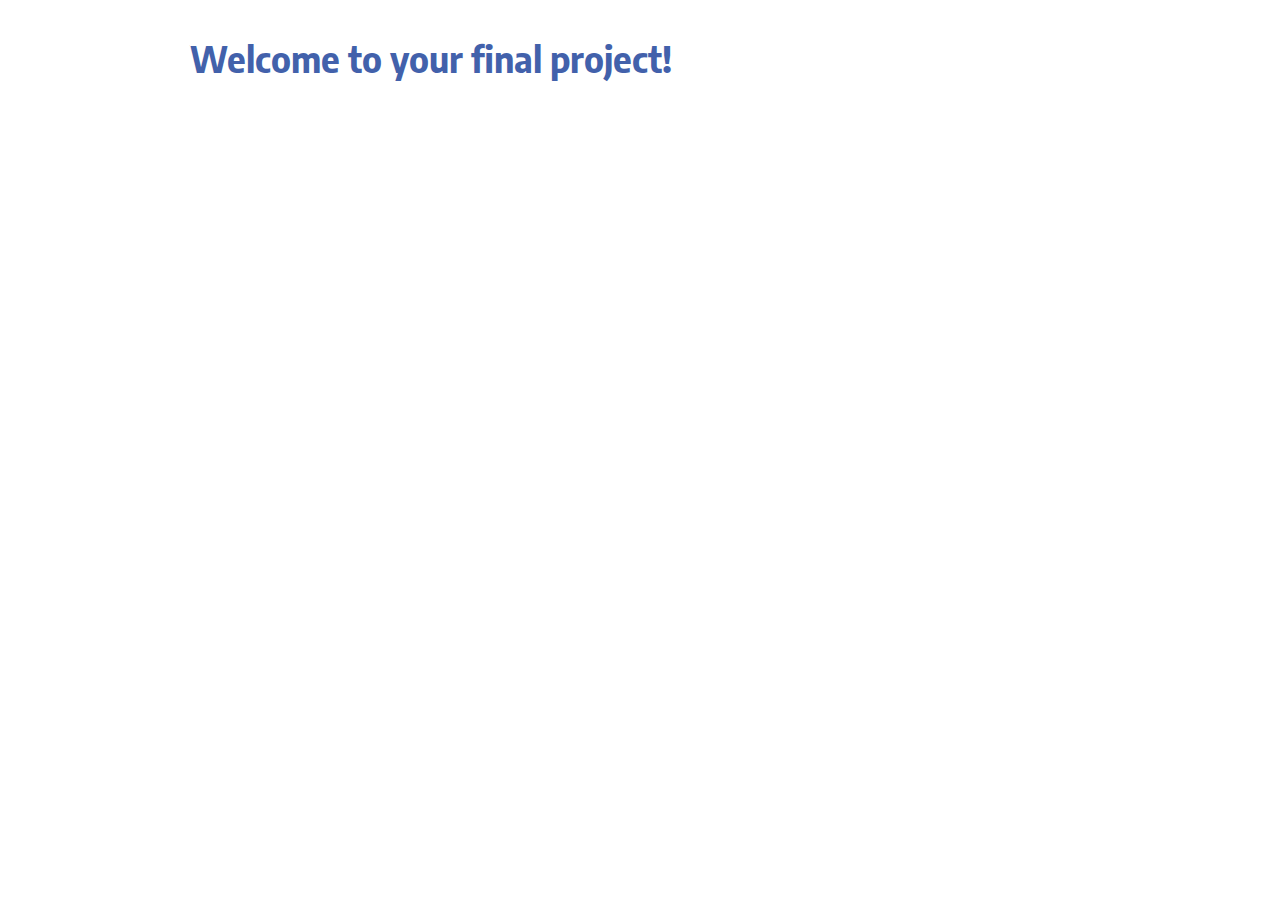
==== index.html @ 3361c629 "Initialize gh-pages" ====
<!doctype html><html lang="en"><head><meta charset="utf-8"><meta http-equiv="X-UA-Compatible" content="IE=edge"><meta name="viewport" content="width=device-width,initial-scale=1"><meta name="description" content="Update your description here"/><title>Update your title here</title><link rel="shortcut icon" href="/images/favicons/favicon.ico"><link rel="icon" type="image/png" sizes="16x16" href="/images/favicons/favicon-16x16.png"><link rel="icon" type="image/png" sizes="32x32" href="/images/favicons/favicon-32x32.png"><link rel="manifest" href="/images/favicons/manifest.json"><meta name="mobile-web-app-capable" content="yes"><meta name="theme-color" content="#fff"><meta name="application-name" content="Student Site Boilerplate"><link rel="apple-touch-icon" sizes="57x57" href="/images/favicons/apple-touch-icon-57x57.png"><link rel="apple-touch-icon" sizes="60x60" href="/images/favicons/apple-touch-icon-60x60.png"><link rel="apple-touch-icon" sizes="72x72" href="/images/favicons/apple-touch-icon-72x72.png"><link rel="apple-touch-icon" sizes="76x76" href="/images/favicons/apple-touch-icon-76x76.png"><link rel="apple-touch-icon" sizes="114x114" href="/images/favicons/apple-touch-icon-114x114.png"><link rel="apple-touch-icon" sizes="120x120" href="/images/favicons/apple-touch-icon-120x120.png"><link rel="apple-touch-icon" sizes="144x144" href="/images/favicons/apple-touch-icon-144x144.png"><link rel="apple-touch-icon" sizes="152x152" href="/images/favicons/apple-touch-icon-152x152.png"><link rel="apple-touch-icon" sizes="167x167" href="/images/favicons/apple-touch-icon-167x167.png"><link rel="apple-touch-icon" sizes="180x180" href="/images/favicons/apple-touch-icon-180x180.png"><link rel="apple-touch-icon" sizes="1024x1024" href="/images/favicons/apple-touch-icon-1024x1024.png"><meta name="apple-mobile-web-app-capable" content="yes"><meta name="apple-mobile-web-app-status-bar-style" content="black-translucent"><meta name="apple-mobile-web-app-title" content="Student Site Boilerplate"><meta name="viewport" content="width=device-width,initial-scale=1"><link href="style.a7c01fe86505acb54447.css" rel="stylesheet"></head><body><main class="content-container"><h1 class="page-heading">Welcome to your final project!</h1></main><script src="main.f0ea4228673b4ac65ea8.js"></script></body></html>
---- style.a7c01fe86505acb54447.css ----
@import url(https://fonts.googleapis.com/css2?family=Encode+Sans&family=Encode+Sans+Semi+Condensed:wght@700&display=swap);html{line-height:1.15;-webkit-text-size-adjust:100%}body{margin:0}main{display:block}h1{font-size:2em;margin:.67em 0}hr{box-sizing:content-box;height:0;overflow:visible}pre{font-family:monospace,monospace;font-size:1em}a{background-color:transparent}abbr[title]{border-bottom:none;text-decoration:underline;-webkit-text-decoration:underline dotted;text-decoration:underline dotted}b,strong{font-weight:bolder}code,kbd,samp{font-family:monospace,monospace;font-size:1em}small{font-size:80%}sub,sup{font-size:75%;line-height:0;position:relative;vertical-align:baseline}sub{bottom:-.25em}sup{top:-.5em}img{border-style:none}button,input,optgroup,select,textarea{font-family:inherit;font-size:100%;line-height:1.15;margin:0}button,input{overflow:visible}button,select{text-transform:none}[type=button],[type=reset],[type=submit],button{-webkit-appearance:button}[type=button]::-moz-focus-inner,[type=reset]::-moz-focus-inner,[type=submit]::-moz-focus-inner,button::-moz-focus-inner{border-style:none;padding:0}[type=button]:-moz-focusring,[type=reset]:-moz-focusring,[type=submit]:-moz-focusring,button:-moz-focusring{outline:1px dotted ButtonText}fieldset{padding:.35em .75em .625em}legend{box-sizing:border-box;color:inherit;display:table;max-width:100%;padding:0;white-space:normal}progress{vertical-align:baseline}textarea{overflow:auto}[type=checkbox],[type=radio]{box-sizing:border-box;padding:0}[type=number]::-webkit-inner-spin-button,[type=number]::-webkit-outer-spin-button{height:auto}[type=search]{-webkit-appearance:textfield;outline-offset:-2px}[type=search]::-webkit-search-decoration{-webkit-appearance:none}::-webkit-file-upload-button{-webkit-appearance:button;font:inherit}details{display:block}summary{display:list-item}[hidden],template{display:none}body{font-family:Encode Sans,sans-serif;font-size:18px;line-height:1.5}h1,h2,h3,h4,h5,h6,strong{font-family:Encode Sans Semi Condensed,sans-serif;line-height:1.3;margin-top:0}a,h1{color:#1b6e97}aside{font-size:.8em}ol,ul{padding-left:2em}.content-container{margin:0 auto;max-width:900px;padding:1em}@media screen and (min-width:768px){.content-container{display:grid;grid-gap:3em;grid-template-columns:repeat(3,1fr);padding:2em 1em 5em}}.page-heading{grid-column:span 3}.introduction{grid-column:span 2;grid-row:span 2}.promotion{background:#f2f4fa;border:1px solid #4261ab;padding:2em}.page-heading{color:#ab424a}@media screen and (min-width:500px){.page-heading{color:#dd7c00}}@media screen and (min-width:768px){.page-heading{color:#3b975f}}@media screen and (min-width:1200px){.page-heading{color:#4261ab}}
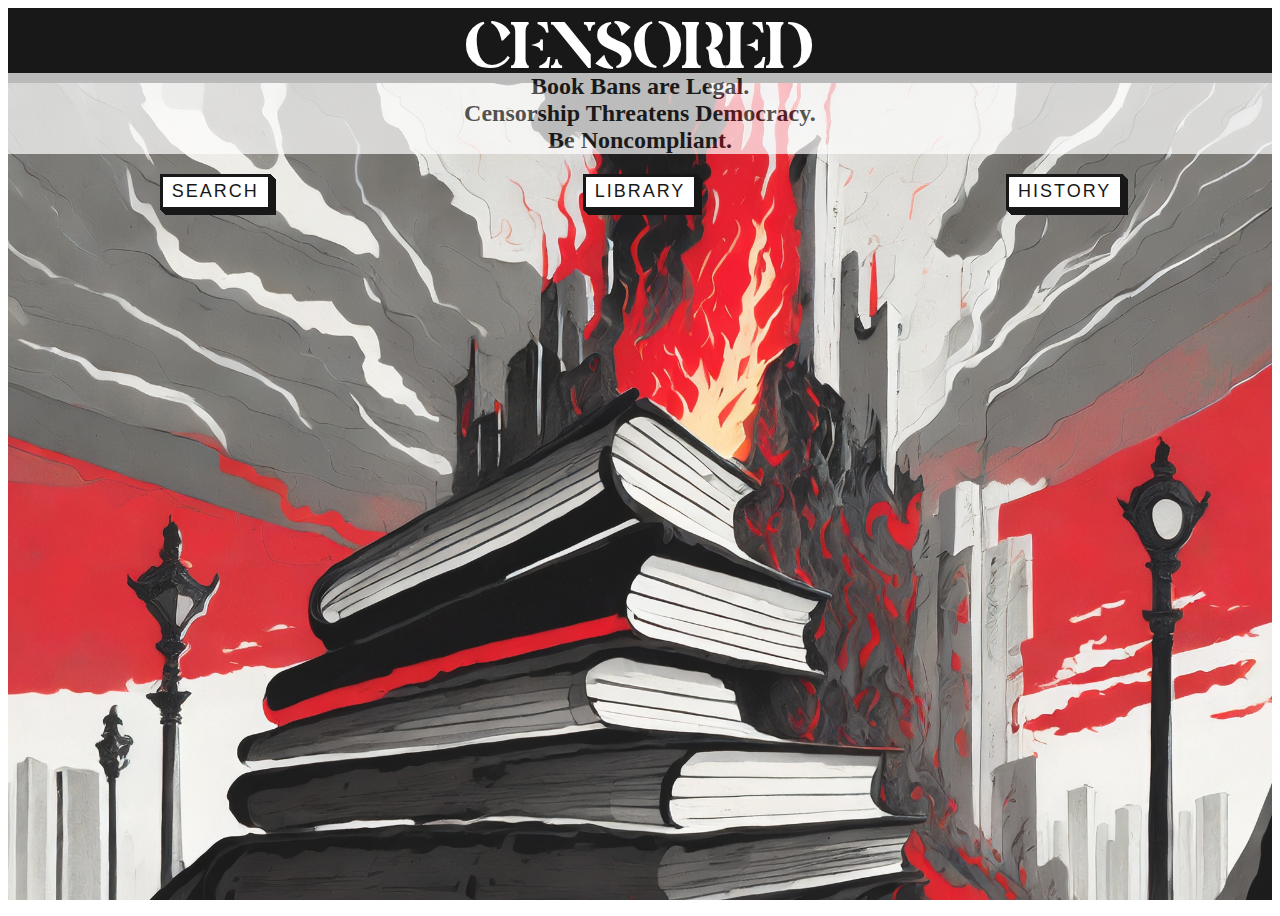
==== commit d7b2d8f4: "Updates" ====
--- a/index.html
+++ b/index.html
@@ -1 +1,30 @@
-<!doctype html><html lang="en"><head><meta charset="utf-8"><meta http-equiv="X-UA-Compatible" content="IE=edge"><meta name="viewport" content="width=device-width,initial-scale=1"><meta name="description" content="Update your description here"/><title>Update your title here</title><link rel="shortcut icon" href="/images/favicons/favicon.ico"><link rel="icon" type="image/png" sizes="16x16" href="/images/favicons/favicon-16x16.png"><link rel="icon" type="image/png" sizes="32x32" href="/images/favicons/favicon-32x32.png"><link rel="manifest" href="/images/favicons/manifest.json"><meta name="mobile-web-app-capable" content="yes"><meta name="theme-color" content="#fff"><meta name="application-name" content="Student Site Boilerplate"><link rel="apple-touch-icon" sizes="57x57" href="/images/favicons/apple-touch-icon-57x57.png"><link rel="apple-touch-icon" sizes="60x60" href="/images/favicons/apple-touch-icon-60x60.png"><link rel="apple-touch-icon" sizes="72x72" href="/images/favicons/apple-touch-icon-72x72.png"><link rel="apple-touch-icon" sizes="76x76" href="/images/favicons/apple-touch-icon-76x76.png"><link rel="apple-touch-icon" sizes="114x114" href="/images/favicons/apple-touch-icon-114x114.png"><link rel="apple-touch-icon" sizes="120x120" href="/images/favicons/apple-touch-icon-120x120.png"><link rel="apple-touch-icon" sizes="144x144" href="/images/favicons/apple-touch-icon-144x144.png"><link rel="apple-touch-icon" sizes="152x152" href="/images/favicons/apple-touch-icon-152x152.png"><link rel="apple-touch-icon" sizes="167x167" href="/images/favicons/apple-touch-icon-167x167.png"><link rel="apple-touch-icon" sizes="180x180" href="/images/favicons/apple-touch-icon-180x180.png"><link rel="apple-touch-icon" sizes="1024x1024" href="/images/favicons/apple-touch-icon-1024x1024.png"><meta name="apple-mobile-web-app-capable" content="yes"><meta name="apple-mobile-web-app-status-bar-style" content="black-translucent"><meta name="apple-mobile-web-app-title" content="Student Site Boilerplate"><meta name="viewport" content="width=device-width,initial-scale=1"><link href="style.a7c01fe86505acb54447.css" rel="stylesheet"></head><body><main class="content-container"><h1 class="page-heading">Welcome to your final project!</h1></main><script src="main.f0ea4228673b4ac65ea8.js"></script></body></html>+<!DOCTYPE html>
+<html lang="en">
+
+<head>
+	<meta charset="utf-8">
+	<meta http-equiv="X-UA-Compatible" content="IE=edge">
+	<meta name="viewport" content="width=device-width, initial-scale=1">
+	<meta name="description" content="Update your description here" >
+	<title>Banned Books</title>
+	<link rel="stylesheet" href="css/style.css">
+</head>
+<body>
+	<main class="content-container">
+		<section class="intro">
+			<h1 class="title">Censored</h1>
+			<h2 class="subtext"> Book Bans are Legal. <br> Censorship Threatens Democracy. <br> Be Noncompliant. </h2>
+		</section>
+		<section class="buttons">
+				<a href="library.html" class="librarybutton">Library</a>
+				<a href="search.html" class="searchbutton">Search</a>
+				<a href="backgroundinfo.html" class="historybutton">History</a>
+		</section>
+		
+	</main>
+	
+
+</body>
+
+
+</html>
--- a/css/style.css
+++ b/css/style.css
@@ -0,0 +1,871 @@
+/*---------------------------fonts---------------------------*/
+@font-face {
+	font-family: 'Quakiez-Display';
+	  src: url('/Fonts/Quakiez/Quakiez-Display.eot'),
+		url('/Fonts/Quakiez/Quakiez-Display.eot?#iefix') format('embedded-opentype'),
+		  url('/Fonts/Quakiez/Quakiez-Display.woff2') format('woff2'),
+		  url('/Fonts/Quakiez/Quakiez-Display.woff') format('woff'),
+		  url('/Fonts/Quakiez/Quakiez-Display.ttf')  format('truetype'), 
+		  url('/Fonts/Quakiez/Quakiez-Display.svg') format('svg'); 
+	  font-weight: 400;
+	  font-style: normal;
+	  font-display: swap;
+}
+@font-face{
+	font-family: 'Mermaid-Bold';
+	  src: url('/Fonts/Mermaid/Mermaid-Bold.eot'),
+		url('/Fonts/Mermaid/Mermaid-Bold.eot?#iefix') format('embedded-opentype'),
+		  url('/Fonts/Mermaid/Mermaid-Bold.woff2') format('woff2'),
+		  url('/Fonts/Mermaid/Mermaid-Bold.woff') format('woff'),
+		  url('/Fonts/Mermaid/Mermaid-Bold.ttf')  format('truetype'), 
+		  url('/Fonts/Mermaid/Mermaid-Bold.svg') format('svg'); 
+	  font-weight: 50;
+	  font-style: normal;
+	  font-display: swap;
+}
+
+img {
+	display: block;
+	max-width: 100%;
+	display: grid;
+    grid-template-columns: 1fr; 
+	grid-gap: 10px;
+	justify-content: center;
+}
+.content-container{
+	background-image: url('/images/burningbooks.jpg');
+	background-size: cover;
+	background-position: center;
+	background-attachment: fixed;
+	opacity: 90%;
+	height: 100vh;
+}
+/*---------------------------end section---------------------------------*/
+
+
+/*--------------------------Index/Home---------------------------*/
+.title {
+	text-transform: uppercase;
+	text-align: center;
+	font-family: "Quakiez-Display";
+	font-size: 65px;
+	display: grid;
+	grid-template-columns: 1fr; 
+	grid-gap: 10px;
+	justify-content: center;
+	color: white;
+	background-color:black;
+	margin-top: 0px;
+}
+
+
+	.subtext{
+		margin-top: -53.95px;
+		font-family:'Times New Roman', Times, serif;
+		background-color: white;
+		opacity: 70%;
+	}	
+	.buttons {
+		font-family:'Times New Roman', Times, serif;
+		display: grid;
+		grid-template-columns: repeat(3, 1fr);
+		grid-gap: 10px;
+		justify-content: center;
+		place-items: center;
+		color:black;
+	}
+	.librarybutton {
+		order: 2;
+		font-family: "Open Sans", sans-serif;
+		font-size: 18px;
+		letter-spacing: 2px;
+		text-decoration: none;
+		text-transform: uppercase;
+		text-align: center;
+		background-color: white;
+		color: #000;
+		cursor: pointer;
+		border: 3px solid;
+		padding: 0.25em 0.5em;
+		box-shadow: 1px 1px 0px 0px, 2px 2px 0px 0px, 3px 3px 0px 0px, 4px 4px 0px 0px, 5px 5px 0px 0px;
+		position: relative;
+		user-select: none;
+		-webkit-user-select: none;
+		touch-action: manipulation;
+	}
+	.searchbutton {
+		order: 1;
+		font-family: "Open Sans", sans-serif;
+		font-size: 18px;
+		letter-spacing: 2px;
+		text-decoration: none;
+		text-transform: uppercase;
+		text-align: center;
+		background-color: white;
+		color: #000;
+		cursor: pointer;
+		border: 3px solid;
+		padding: 0.25em 0.5em;
+		box-shadow: 1px 1px 0px 0px, 2px 2px 0px 0px, 3px 3px 0px 0px, 4px 4px 0px 0px, 5px 5px 0px 0px;
+		position: relative;
+		user-select: none;
+		-webkit-user-select: none;
+		touch-action: manipulation;
+	}
+		.historybutton {
+			order: 3;
+			font-family: "Open Sans", sans-serif;
+			font-size: 18px;
+			letter-spacing: 2px;
+			text-decoration: none;
+			text-transform: uppercase;
+			text-align: center;
+			background-color: white;
+			color: #000;
+			cursor: pointer;
+			border: 3px solid;
+			padding: 0.25em 0.5em;
+			box-shadow: 1px 1px 0px 0px, 2px 2px 0px 0px, 3px 3px 0px 0px, 4px 4px 0px 0px, 5px 5px 0px 0px;
+			position: relative;
+			user-select: none;
+			-webkit-user-select: none;
+			touch-action: manipulation;
+		}
+
+h2{
+	font-size: 150%;
+	font-family: 'Mermaid-Bold';
+	text-align: center;
+	display: grid;
+    grid-template-columns: 1fr; 
+	grid-gap: 10px;
+	justify-content: center;
+}
+.history-title h1{
+		text-transform: capitalize;
+		text-align: center;
+		font-family: "Quakiez-Display";
+		font-size: 65px;
+		display: grid;
+		grid-template-columns: 1fr; 
+		grid-gap: 10px;
+		justify-content: center;
+}
+.paragraphs {
+	text-align: center;
+}
+/*---------------------------end section---------------------------------*/
+
+
+/*---------------------------Background info. page---------------------------*/
+	.background-info-1{
+		display: grid;
+		grid-template-columns: 1fr; 
+		grid-gap: 10px;
+		justify-content: center;
+		align-items: center;
+	}
+	.background-info-2{
+		display: grid;
+		grid-template-columns: 1fr; 
+		grid-gap: 10px;
+		justify-content: center;
+		align-items: center;
+	}
+	.background-info-3{
+		display: grid;
+		grid-template-columns: 1fr; 
+		grid-gap: 10px;
+		justify-content: center;
+		align-items: center;
+	}
+	.background-info-4{
+		display: grid;
+		grid-template-columns: 1fr; 
+		grid-gap: 10px;
+		justify-content: center;
+	}
+
+/*---------------------------end section---------------------------------*/
+
+
+/*---------------------------Library page---------------------------*/
+/*use grid and reference datalibrary*/
+
+.datalibrary {
+	background-color: white;
+	text-align: center;
+	list-style-type: none;
+	padding: 0px;
+	display: grid; 
+	grid-template-columns: repeat(4, 1fr);
+	max-width: 700px;
+	gap: 50px;
+	@media (min-width: 1024px) {
+		
+	}
+
+}
+
+.librarytitle {
+	flex-shrink: 0;
+	color: #DC3545;
+	text-align: center;
+/* font family issues, font won't change */
+	font-family: 'Inter', sans-serif;
+	font-size: 40px;
+	font-style: normal;
+	font-weight: 700;
+	line-height: normal;
+	margin-left: 20px;
+	margin-right: 20px;
+	margin-top: 31px;
+	/*asked ChatGPT how to outline text in CSS*/
+	text-shadow: 
+			-1px -1px 0 #000, /* Top-left shadow */
+			1px -1px 0 #000, /* Top-right shadow */
+			-1px 1px 0 #000, /* Bottom-left shadow */
+			1px 1px 0 #000; /* Bottom-right shadow */
+		
+	
+	@media (min-width: 1024px) {
+		font-size: 60px;
+		text-shadow: 
+			-2px -2px 0 #000, /* Top-left shadow */
+			2px -2px 0 #000, /* Top-right shadow */
+			-2px 2px 0 #000, /* Bottom-left shadow */
+			2px 2px 0 #000; /* Bottom-right shadow */
+		margin-bottom: 20px;
+	}
+}
+
+.librarysubtext {
+	display: block;
+	color: #000;
+	text-align: center;       
+	font-family: 'Inter', sans-serif;
+	font-size: 20px;
+	font-style: normal;
+	font-weight: 700;
+	line-height: normal;
+	@media (min-width: 1024px) {
+		font-size: 30px;
+	}
+	
+}
+
+.list {
+	position: relative;
+	@media (min-width: 760px) {
+        justify-content: center;
+		
+}
+
+
+}
+
+.getdatabutton {
+	margin-top: 100px;
+
+}
+.card {
+	/*asked ChatGPT how to use absolute and relative positioning in CSS*/
+		border: 1px solid black;
+		position: absolute;
+		top: -70px;
+		background-color: white;
+		width: 300px;
+		@media (min-width: 760px) {
+			align-content: center;
+	}
+	
+	}
+
+.librarybookimages {
+	max-height: 120px;
+	position: relative;
+	@media (min-width: 760px) {
+		align-content: center;
+}
+	@media (min-width: 1024px) {
+		max-height: 200px;
+	}	
+
+}
+.list .card {
+	opacity: 0;
+	transition: all .3s ease-in;
+}
+
+.list:hover .card {
+	opacity: 1;
+}
+.results .card {
+	opacity: 1;
+	background-color: transparent;
+	position: static;
+	display: none;
+
+}
+
+/*---------------------------end section---------------------------------*/
+
+
+
+/*---------------------------General SEARCH page---------------------------*/
+.searchpagebuttons{
+	background-image: url('/images/gianteye.jpg');
+	background-size: cover;
+	background-position: center;
+	background-attachment: fixed;
+	opacity: 90%;
+	height: 100vh;	
+	padding-top: 100px;
+}
+
+
+.searchtitle {
+	flex-shrink: 0;
+	color: white;
+	text-align: center;
+/* font family issues, font won't change */
+	font-family: 'Helvetica Neue', sans-serif;
+	font-size: 70px;
+	font-style: normal;
+	font-weight: 700;
+	line-height: normal;
+	margin-left: 20px;
+	margin-right: 20px;
+	margin-top: 20px;
+
+	/*asked ChatGPT how to outline text in CSS*/
+	text-shadow: 
+			-1px -1px 0 #000, /* Top-left shadow */
+			1px -1px 0 #000, /* Top-right shadow */
+			-1px 1px 0 #000, /* Bottom-left shadow */
+			1px 1px 0 #000; /* Bottom-right shadow */
+}
+.searchbuttons {
+	font-family:'Times New Roman', Times, serif;
+	display: flex;
+	grid-template-columns: repeat(2, 1fr);
+	grid-gap: 10px;
+	color:black;
+	align-content: center;
+	justify-content: center;
+	margin-top: 200px;
+}
+
+.fictionbutton {
+	order: 1;
+	display: inline-block;
+	  font-family: "Open Sans", sans-serif;
+	  font-size: 24px;
+	  letter-spacing: 2px;
+	  text-decoration: none;
+	  text-transform: uppercase;
+	  text-align: center;
+	  background-color: white;
+	  color: #000;
+	  cursor: pointer;
+	  border: 3px solid;
+	  padding: 0.25em 0.5em;
+	  box-shadow: 1px 1px 0px 0px, 2px 2px 0px 0px, 3px 3px 0px 0px, 4px 4px 0px 0px, 5px 5px 0px 0px;
+	  position: relative;
+	  user-select: none;
+	  -webkit-user-select: none;
+	  touch-action: manipulation;
+	}
+	@media (min-width: 768px) {
+		.fictionbutton{
+		  padding: 0.25em 0.75em;
+		  max-width: 40%;
+		}
+	  }
+.nonfictionbutton {
+	order: 2;
+	display: inline-block;
+	justify-content: center;
+	font-family: "Open Sans", sans-serif;
+	font-size: 24px;
+	letter-spacing: 2px;
+	text-decoration: none;
+	text-transform: uppercase;
+	text-align: center;
+	background-color: white;
+	color: #000;
+	cursor: pointer;
+	border: 3px solid;
+	padding: 0.25em 0.5em;
+	box-shadow: 1px 1px 0px 0px, 2px 2px 0px 0px, 3px 3px 0px 0px, 4px 4px 0px 0px, 5px 5px 0px 0px;
+	position: relative;
+	user-select: auto;
+	-webkit-user-select: none;
+	touch-action: manipulation;
+}
+	@media (min-width: 768px) {
+		.nonfictionbutton{
+		padding: 0.25em 0.75em;
+		max-width: 40%;
+		}
+	}
+
+	.searchhomebutton{
+		display: inline-block;
+		justify-content: center;
+		align-items: center;
+		font-family: "Open Sans", sans-serif;
+		font-size: 24px;
+		letter-spacing: 2px;
+		text-decoration: none;
+		text-transform: uppercase;
+		text-align: center;
+		background-color: white;
+		color: #000;
+		cursor: pointer;
+		border: 3px solid;
+		padding: 0.25em 0.5em;
+		box-shadow: 1px 1px 0px 0px, 2px 2px 0px 0px, 3px 3px 0px 0px, 4px 4px 0px 0px, 5px 5px 0px 0px;
+		position: relative;
+		user-select: auto;
+		-webkit-user-select: none;
+		touch-action: manipulation;
+	}
+		@media (min-width: 768px) {
+			.searchhomebutton{
+			padding: 0.25em 0.75em;
+			max-width: 40%;
+			}
+		}
+
+
+/*---------------------------end section---------------------------------*/
+
+
+
+/*---------------------------Fiction SEARCH page---------------------------*/
+
+
+.fictionsearchtitle {
+	flex-shrink: 0;
+	color: #DC3545;
+	text-align: center;
+/* font family issues, font won't change */
+	font-family: 'Inter', sans-serif;
+	font-size: 40px;
+	font-style: normal;
+	font-weight: 700;
+	line-height: normal;
+	margin: 0px;
+	padding-top: 60px;
+	/*asked ChatGPT how to outline text in CSS*/
+	text-shadow: 
+			-1px -1px 0 #ffffff, /* Top-left shadow */
+			1px -1px 0 #ffffff, /* Top-right shadow */
+			-1px 1px 0 #ffffff, /* Bottom-left shadow */
+			1px 1px 0 #ffffff; /* Bottom-right shadow */
+	background-color: black;
+		}
+	
+.fictionsearchsubtitle {
+	font-family :'Mermaid', sans-serif;
+	font-size: 25px;
+	color: black;
+
+
+}
+.fictionboxes {
+	font-size: 25px;
+	font-family :'Baskerville', sans-serif;
+	margin: 0;
+	display: flex;
+	align-items: center;
+	gap: 20px;
+	padding-top: 15px;
+	max-width: 50%;
+	
+}
+
+	.fictionboxes input[type="checkbox"] {
+		display: none;
+		visibility: hidden;
+	}
+
+	.fictionboxes label {
+		position: relative;
+		padding-left: 2em;
+		padding-right: 1em;
+		line-height: 2;
+		cursor: pointer;
+		display: inline-flex;
+	}
+
+	.fictionboxes label:before {
+		box-sizing: border-box;
+		content: " ";
+		position: absolute;
+		top: 0.3em;
+		left: 0;
+		display: block;
+		width: 1.4em;
+		height: 1.4em;
+		border: 2px solid #9098A9;
+		border-radius: 6px;
+		z-index: -1;
+	}
+
+	.fictionboxes input[type=checkbox]:checked + label {
+		padding-left: 1em;
+		color: #0f5229;
+	}
+	.fictionboxes input[type=checkbox]:checked + label:before {
+		top: 0;
+		width: 100%;
+		height: 2em;
+		background: #b7e6c9;
+		border-color: #2cbc63;
+	}
+
+	.fictionboxes label,
+	.fictionboxes label::before {
+		transition: 0.25s all ease;
+	}
+/* Foundational CSS for checkbox design courtesy of Raul Berrera, adjusted to fit our project*/
+
+.fictionendbuttons {
+		font-family:'Times New Roman', Times, serif;
+		display: flex;
+		grid-template-columns: repeat(2, 1fr);
+		grid-gap: 10px;
+		color:black;
+		align-content: center;
+		justify-content: center;
+		margin-top: 200px;
+		}
+
+.fictionhomebutton {
+	order: 1;
+	display: inline-block;
+	font-family: "Open Sans", sans-serif;
+	font-size: 24px;
+	letter-spacing: 2px;
+	text-decoration: none;
+	text-transform: uppercase;
+	text-align: center;
+	background-color: white;
+	color: #000;
+	cursor: pointer;
+	border: 3px solid;
+	padding: 0.25em 0.5em;
+	box-shadow: 1px 1px 0px 0px, 2px 2px 0px 0px, 3px 3px 0px 0px, 4px 4px 0px 0px, 5px 5px 0px 0px;
+	position: relative;
+	user-select: none;
+	-webkit-user-select: none;
+	touch-action: manipulation;
+	}
+	@media (min-width: 768px) {
+		.fictionhomebutton{
+		  padding: 0.25em 0.75em;
+		  max-width: 40%;
+		}
+	  }
+	  
+.fictionresultbutton {
+	display: inline-block;
+	font-family: "Open Sans", sans-serif;
+	font-size: 24px;
+	letter-spacing: 2px;
+	text-decoration: underline;
+	text-transform: uppercase;
+	text-align: center;
+	background-color: white;
+	color: #000;
+	cursor: pointer;
+	border: 3px solid;
+	padding: 0.25em 0.5em;
+	box-shadow: 1px 1px 0px 0px, 2px 2px 0px 0px, 3px 3px 0px 0px, 4px 4px 0px 0px, 5px 5px 0px 0px;
+	position: relative;
+	user-select: none;
+	-webkit-user-select: none;
+	touch-action: manipulation;
+}
+	@media (min-width: 768px) {
+		.fictionresultbutton{
+		padding: 0.25em 0.75em;
+		max-width: 40%;
+		}
+	}
+
+
+/*---------------------------end section---------------------------------*/
+
+
+
+
+
+/*---------------------------NF SEARCH page---------------------------*/
+
+
+.nfsearchtitle {
+	flex-shrink: 0;
+	color: #DC3545;
+	text-align: center;
+/* font family issues, font won't change */
+	font-family: 'Inter', sans-serif;
+	font-size: 40px;
+	font-style: normal;
+	font-weight: 700;
+	line-height: normal;
+	margin: 0px;
+	padding-top: 60px;
+	/*asked ChatGPT how to outline text in CSS*/
+	text-shadow: 
+			-1px -1px 0 #ffffff, /* Top-left shadow */
+			1px -1px 0 #ffffff, /* Top-right shadow */
+			-1px 1px 0 #ffffff, /* Bottom-left shadow */
+			1px 1px 0 #ffffff; /* Bottom-right shadow */
+	background-color: black;
+		}
+
+.fnfsearchsubtitle {
+	font-family :'Mermaid', sans-serif;
+	font-size: 25px;
+	color: black;
+		
+		
+}
+.nfboxes {
+	font-size: 25px;
+	font-family :'Mermaid', sans-serif;
+	display: grid;
+	gap: 20px;
+	padding-top: 30px;
+}
+
+
+.nfboxes {
+	display: grid;
+	grid-template-columns: repeat(2, 1fr);
+	font-size: 25px;
+	font-family :'Baskerville', sans-serif;
+	margin: 0;
+	display: flex;
+	align-items: center;
+	gap: 20px;
+	padding-top: 15px;
+	max-width: 50%;
+		
+	}
+
+.nfboxes input[type="checkbox"] {
+	display: none;
+	visibility: hidden;
+}
+
+.nfboxes label {
+	position: relative;
+	padding-left: 2em;
+	padding-right: 1em;
+	line-height: 2;
+	cursor: pointer;
+	display: inline-flex;
+}
+
+.nfboxes label:before {
+	box-sizing: border-box;
+	content: " ";
+	position: absolute;
+	top: 0.3em;
+	left: 0;
+	display: block;
+	width: 1.4em;
+	height: 1.4em;
+	border: 2px solid #9098A9;
+	border-radius: 6px;
+	z-index: -1;
+}
+
+.nfboxes input[type=checkbox]:checked + label {
+	padding-left: 1em;
+	color: #0f5229;
+}
+.nfboxes input[type=checkbox]:checked + label:before {
+	top: 0;
+	width: 100%;
+	height: 2em;
+	background: #b7e6c9;
+	border-color: #2cbc63;
+}
+
+.nfboxes label,
+.nfboxes label::before {
+	transition: 0.25s all ease;
+}
+.fictionsearchtitle {
+	flex-shrink: 0;
+	color: #DC3545;
+	text-align: center;
+/* font family issues, font won't change */
+	font-family: 'Inter', sans-serif;
+	font-size: 40px;
+	font-style: normal;
+	font-weight: 700;
+	line-height: normal;
+	margin: 0px;
+	padding-top: 60px;
+	/*asked ChatGPT how to outline text in CSS*/
+	text-shadow: 
+			-1px -1px 0 #ffffff, /* Top-left shadow */
+			1px -1px 0 #ffffff, /* Top-right shadow */
+			-1px 1px 0 #ffffff, /* Bottom-left shadow */
+			1px 1px 0 #ffffff; /* Bottom-right shadow */
+	background-color: black;
+		}
+
+.nfendbuttons {
+		font-family:'Times New Roman', Times, serif;
+		display: flex;
+		grid-template-columns: repeat(2, 1fr);
+		grid-gap: 10px;
+		color:black;
+		align-content: center;
+		justify-content: center;
+		margin-top: 200px;
+		}
+
+.nfhomebutton {
+	order: 1;
+	display: inline-block;
+	  font-family: "Open Sans", sans-serif;
+	  font-size: 24px;
+	  letter-spacing: 2px;
+	  text-decoration: none;
+	  text-transform: uppercase;
+	  text-align: center;
+	  background-color: white;
+	  color: #000;
+	  cursor: pointer;
+	  border: 3px solid;
+	  padding: 0.25em 0.5em;
+	  box-shadow: 1px 1px 0px 0px, 2px 2px 0px 0px, 3px 3px 0px 0px, 4px 4px 0px 0px, 5px 5px 0px 0px;
+	  position: relative;
+	  user-select: none;
+	  -webkit-user-select: none;
+	  touch-action: manipulation;
+	}
+	@media (min-width: 768px) {
+		.fictionbutton{
+		  padding: 0.25em 0.75em;
+		  max-width: 40%;
+		}
+	  }
+.nfresultbutton {
+	order: 2;
+	display: inline-block;
+	  font-family: "Open Sans", sans-serif;
+	  font-size: 24px;
+	  letter-spacing: 2px;
+	  text-decoration: underline;
+	  text-transform: uppercase;
+	  text-align: center;
+	  background-color: white;
+	  color: #000;
+	  cursor: pointer;
+	  border: 3px solid;
+	  padding: 0.25em 0.5em;
+	  box-shadow: 1px 1px 0px 0px, 2px 2px 0px 0px, 3px 3px 0px 0px, 4px 4px 0px 0px, 5px 5px 0px 0px;
+	  position: relative;
+	  user-select: none;
+	  -webkit-user-select: none;
+	  touch-action: manipulation;
+	}
+	@media (min-width: 768px) {
+		.nfresultbutton{
+		  padding: 0.25em 0.75em;
+		  max-width: 40%;
+		}
+	  }
+
+
+/*---------------------------Nonfiction Result page---------------------------*/
+
+.nfresultendbuttons {
+	font-family:'Times New Roman', Times, serif;
+	display: flex;
+	grid-template-columns: repeat(2, 1fr);
+	grid-gap: 10px;
+	color:black;
+	align-content: center;
+	justify-content: center;
+	margin-top: 200px;
+
+}
+
+.nfresulthomebutton {
+	order: 1;
+	display: inline-block;
+	  font-family: "Open Sans", sans-serif;
+	  font-size: 24px;
+	  letter-spacing: 2px;
+	  text-decoration: none;
+	  text-transform: uppercase;
+	  text-align: center;
+	  background-color: white;
+	  color: #000;
+	  cursor: pointer;
+	  border: 3px solid;
+	  padding: 0.25em 0.5em;
+	  box-shadow: 1px 1px 0px 0px, 2px 2px 0px 0px, 3px 3px 0px 0px, 4px 4px 0px 0px, 5px 5px 0px 0px;
+	  position: relative;
+	  user-select: none;
+	  -webkit-user-select: none;
+	  touch-action: manipulation;
+	}
+	@media (min-width: 768px) {
+		.fictionbutton{
+		  padding: 0.25em 0.75em;
+		  max-width: 40%;
+		}
+	  }
+
+.nfresultlibrarybutton {
+
+	order: 2;
+	display: inline-block;
+	  font-family: "Open Sans", sans-serif;
+	  font-size: 24px;
+	  letter-spacing: 2px;
+	  text-decoration: none;
+	  text-transform: uppercase;
+	  text-align: center;
+	  background-color: white;
+	  color: #000;
+	  cursor: pointer;
+	  border: 3px solid;
+	  padding: 0.25em 0.5em;
+	  box-shadow: 1px 1px 0px 0px, 2px 2px 0px 0px, 3px 3px 0px 0px, 4px 4px 0px 0px, 5px 5px 0px 0px;
+	  position: relative;
+	  user-select: none;
+	  -webkit-user-select: none;
+	  touch-action: manipulation;
+	}
+	@media (min-width: 768px) {
+		.fictionbutton{
+		  padding: 0.25em 0.75em;
+		  max-width: 40%;
+		}
+	  }
+
+/*---------------------------end section---------------------------------*/
+
+/* media queries
+@media (min-width: 760px) {
+		padding-top: 30px;
+		font-size: 60px;
+	}
+	@media (min-width: 1024px) {
+		font-size: 80px;
+		padding-top: 68px;
+		text-align: right;
+	}
+	*/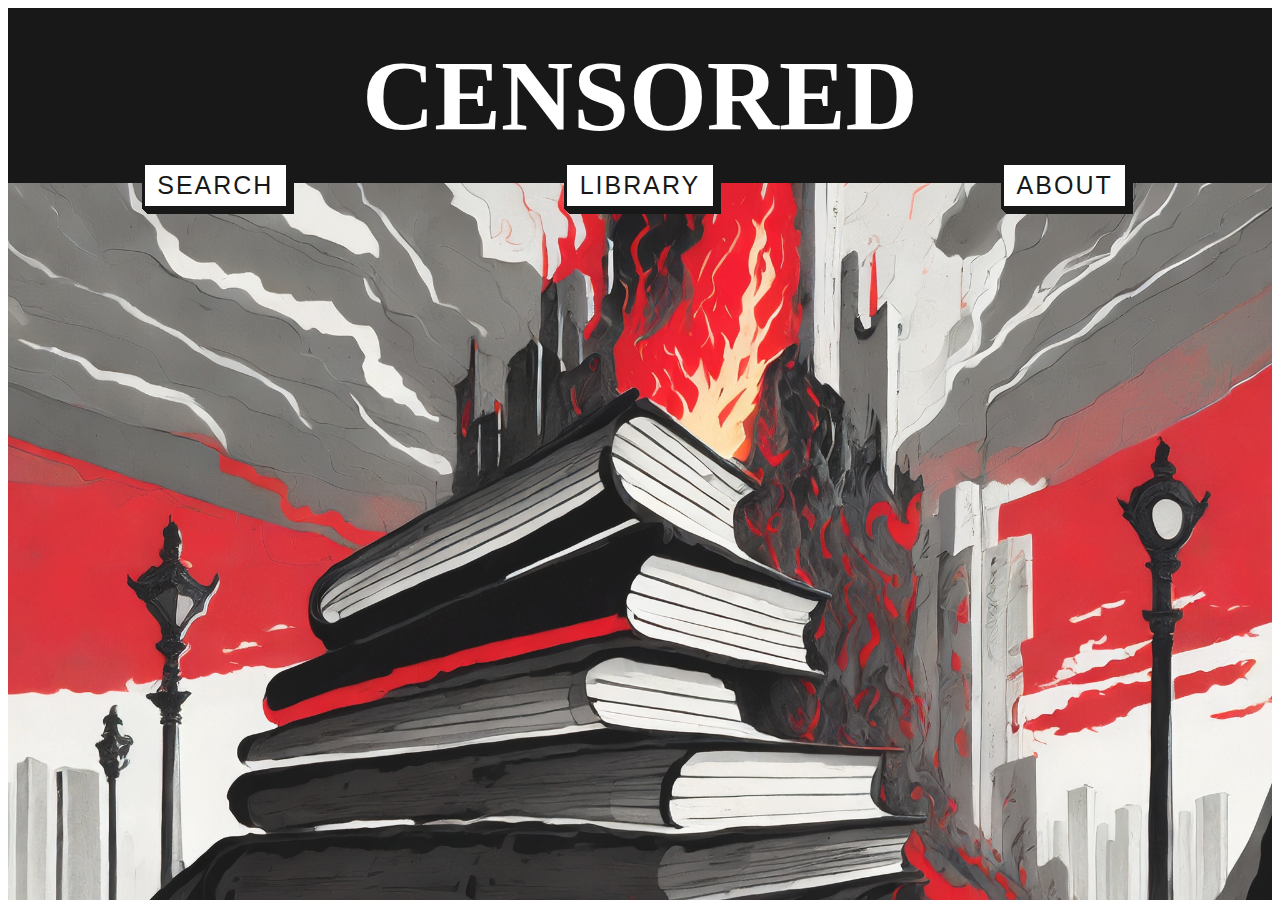
==== commit bbfde80f: "Updates" ====
--- a/index.html
+++ b/index.html
@@ -13,12 +13,11 @@
 	<main class="content-container">
 		<section class="intro">
 			<h1 class="title">Censored</h1>
-			<h2 class="subtext"> Book Bans are Legal. <br> Censorship Threatens Democracy. <br> Be Noncompliant. </h2>
 		</section>
 		<section class="buttons">
 				<a href="library.html" class="librarybutton">Library</a>
-				<a href="search.html" class="searchbutton">Search</a>
-				<a href="backgroundinfo.html" class="historybutton">History</a>
+				<a href="allsearch.html" class="searchbutton">Search</a>
+				<a href="aboutinfo.html" class="aboutbutton">About</a>
 		</section>
 		
 	</main>
--- a/css/style.css
+++ b/css/style.css
@@ -23,7 +23,18 @@
 	  font-style: normal;
 	  font-display: swap;
 }
-
+@font-face {
+    font-family: 'Gasoek One';
+    src: url('GasoekOne-Regular.eot');
+    src: url('GasoekOne-Regular.eot?#iefix') format('embedded-opentype'),
+        url('GasoekOne-Regular.woff2') format('woff2'),
+        url('GasoekOne-Regular.woff') format('woff'),
+        url('GasoekOne-Regular.ttf') format('truetype'),
+        url('GasoekOne-Regular.svg#GasoekOne-Regular') format('svg');
+    font-weight: normal;
+    font-style: normal;
+    font-display: swap;
+}
 img {
 	display: block;
 	max-width: 100%;
@@ -47,8 +58,8 @@
 .title {
 	text-transform: uppercase;
 	text-align: center;
-	font-family: "Quakiez-Display";
-	font-size: 65px;
+	font-family: "Times";
+	font-size: 55px;
 	display: grid;
 	grid-template-columns: 1fr; 
 	grid-gap: 10px;
@@ -56,6 +67,12 @@
 	color: white;
 	background-color:black;
 	margin-top: 0px;
+	padding: 70px;
+
+	@media (min-width: 748px) {
+		font-size: 100px;
+		padding: 30px;
+	}	
 }
 
 
@@ -70,9 +87,15 @@
 		display: grid;
 		grid-template-columns: repeat(3, 1fr);
 		grid-gap: 10px;
+		margin-top: -20%;
 		justify-content: center;
 		place-items: center;
 		color:black;
+
+		@media (min-width: 748px) {
+			margin-top: -7%;
+			font-size: 25px;
+		}	
 	}
 	.librarybutton {
 		order: 2;
@@ -92,6 +115,9 @@
 		user-select: none;
 		-webkit-user-select: none;
 		touch-action: manipulation;
+		@media (min-width: 748px) {
+			font-size: 25px;
+		}	
 	}
 	.searchbutton {
 		order: 1;
@@ -111,8 +137,12 @@
 		user-select: none;
 		-webkit-user-select: none;
 		touch-action: manipulation;
-	}
-		.historybutton {
+
+		@media (min-width: 748px) {
+			font-size: 25px;
+		}	
+	}
+		.aboutbutton {
 			order: 3;
 			font-family: "Open Sans", sans-serif;
 			font-size: 18px;
@@ -130,61 +160,165 @@
 			user-select: none;
 			-webkit-user-select: none;
 			touch-action: manipulation;
-		}
-
-h2{
-	font-size: 150%;
-	font-family: 'Mermaid-Bold';
-	text-align: center;
-	display: grid;
-    grid-template-columns: 1fr; 
+
+			@media (min-width: 748px) {
+				font-size: 25px;
+			}	
+		}
+
+
+.about-heading {
+	text-transform: uppercase;
+	text-align: center;
+	font-family: "Times";
+	display: grid; 
 	grid-gap: 10px;
 	justify-content: center;
-}
-.history-title h1{
-		text-transform: capitalize;
-		text-align: center;
-		font-family: "Quakiez-Display";
-		font-size: 65px;
-		display: grid;
-		grid-template-columns: 1fr; 
-		grid-gap: 10px;
-		justify-content: center;
-}
-.paragraphs {
-	text-align: center;
-}
-/*---------------------------end section---------------------------------*/
-
-
-/*---------------------------Background info. page---------------------------*/
-	.background-info-1{
-		display: grid;
-		grid-template-columns: 1fr; 
-		grid-gap: 10px;
-		justify-content: center;
-		align-items: center;
-	}
-	.background-info-2{
-		display: grid;
-		grid-template-columns: 1fr; 
-		grid-gap: 10px;
-		justify-content: center;
-		align-items: center;
-	}
-	.background-info-3{
-		display: grid;
-		grid-template-columns: 1fr; 
-		grid-gap: 10px;
-		justify-content: center;
-		align-items: center;
-	}
-	.background-info-4{
-		display: grid;
-		grid-template-columns: 1fr; 
-		grid-gap: 10px;
-		justify-content: center;
-	}
+	color: white;
+	background-color:black;
+	margin-top: 0px;
+	padding: 70px;
+}
+
+.abouttitle{
+	font-size: 45px;
+
+	@media (min-width: 748px) {
+		font-size: 70px;
+		padding: 30px;
+}
+}
+
+.about-subtext {
+	font-size: 25px; 
+	font-family:'Times New Roman', Times, serif;
+    font-style: italic; 
+    margin-top: 18px; 
+    margin-bottom: 40px;
+
+	@media (min-width: 748px) {
+		font-size: 100px;
+	}
+}
+.about-button{
+	display:grid;
+	place-items: center;
+
+}
+.abouthomebutton{
+	order: 1;
+	display: inline-block;
+	font-family: "Open Sans", sans-serif;
+	font-size: 24px;
+	letter-spacing: 2px;
+	text-decoration: none;
+	text-transform: uppercase;
+	text-align: center;
+	background-color: white;
+	color: #000;
+	cursor: pointer;
+	border: 3px solid;
+	padding: 0.25em 0.5em;
+	box-shadow: 1px 1px 0px 0px, 2px 2px 0px 0px, 3px 3px 0px 0px, 4px 4px 0px 0px, 5px 5px 0px 0px;
+	position: relative;
+	user-select: none;
+	-webkit-user-select: none;
+	touch-action: manipulation;
+	margin-top: -6%;
+	
+	@media (min-width: 748px) {
+		margin-top: -1%;
+			font-size: 25px;
+		}
+	  }
+.bannedbooks-article-1{
+	background-color: #F6F6F6;
+	justify-content:center;
+	align-items: center;
+	margin-top: 75px;
+
+	@media (min-width: 748px) {
+	display: grid;
+	grid-template-columns: 50% 50%;
+	grid-gap: 0px;
+}
+	
+}
+.banned-books-description{
+	font-family: 'Courier New', Courier, monospace;
+	font-style: italic;
+	text-align: center;
+	justify-content: center;
+	align-items: center;
+
+	@media (min-width: 748px) {
+	margin-right: 20%;
+	font-size: 20px;
+	}
+}
+.thumbnail {
+    display: grid;
+	grid-template-columns: 1fr;  
+    max-width: 200px; 
+    height: auto;  
+    padding: 5px; 
+    margin: 10px; 
+	
+	@media (min-width: 748px) {
+		margin-left:20%;
+		}
+}
+.ultra-styled{
+	color:#C62025;
+	font-weight:bold;
+	font-size: 22px;
+	
+	@media (min-width: 748px) {
+	font-size: 25px;
+	}
+}
+
+.bannedbooks-article-2{
+	background-color: black;
+	color: white;
+	justify-content:center;
+	align-items: center;
+	margin-top: 75px;
+
+	@media (min-width: 748px) {
+	display: grid;
+	grid-template-columns: 50% 50%;
+	grid-gap: 0px;
+	}
+}
+
+.PENAmerica-description{
+	font-family: 'Courier New', Courier, monospace;
+	font-style: italic;
+	text-align: center;
+	justify-content: center;
+	align-items: center;
+
+	@media (min-width: 748px) {
+	margin-right: 20%;
+	font-size: 20px;
+	}
+}
+.thumbnail {
+    display: grid;
+	grid-template-columns: 1fr;  
+    max-width: 200px; 
+    height: auto;  
+    padding: 5px; 
+    margin: 10px; 
+	
+	@media (min-width: 748px) {
+		margin-left:20%;
+		}
+	}
+/*-------------------------end section---------------------------------*/
+
+
 
 /*---------------------------end section---------------------------------*/
 
@@ -198,46 +332,33 @@
 	list-style-type: none;
 	padding: 0px;
 	display: grid; 
-	grid-template-columns: repeat(4, 1fr);
+	grid-template-columns: repeat(2, 1fr);
 	max-width: 700px;
 	gap: 50px;
 	@media (min-width: 1024px) {
-		
 	}
 
 }
 
 .librarytitle {
-	flex-shrink: 0;
-	color: #DC3545;
-	text-align: center;
-/* font family issues, font won't change */
-	font-family: 'Inter', sans-serif;
-	font-size: 40px;
-	font-style: normal;
-	font-weight: 700;
-	line-height: normal;
-	margin-left: 20px;
-	margin-right: 20px;
-	margin-top: 31px;
-	/*asked ChatGPT how to outline text in CSS*/
-	text-shadow: 
-			-1px -1px 0 #000, /* Top-left shadow */
-			1px -1px 0 #000, /* Top-right shadow */
-			-1px 1px 0 #000, /* Bottom-left shadow */
-			1px 1px 0 #000; /* Bottom-right shadow */
-		
-	
-	@media (min-width: 1024px) {
-		font-size: 60px;
-		text-shadow: 
-			-2px -2px 0 #000, /* Top-left shadow */
-			2px -2px 0 #000, /* Top-right shadow */
-			-2px 2px 0 #000, /* Bottom-left shadow */
-			2px 2px 0 #000; /* Bottom-right shadow */
-		margin-bottom: 20px;
-	}
-}
+	text-transform: uppercase;
+	text-align: center;
+	font-family: "Times";
+	display: grid; 
+	grid-gap: 10px;
+	justify-content: center;
+	color: white;
+	background-color:black;
+	margin-top: 0px;
+	padding: 70px;
+	font-size: 45px;
+
+	@media (min-width: 748px) {
+		font-size: 70px;
+		padding: 30px;
+	}
+}
+
 
 .librarysubtext {
 	display: block;
@@ -248,19 +369,33 @@
 	font-style: normal;
 	font-weight: 700;
 	line-height: normal;
+	padding: 5px;
+	border-top: 3px solid black;
+	border-bottom: 3px solid black;
 	@media (min-width: 1024px) {
 		font-size: 30px;
 	}
 	
 }
 
+.datalibrary{
+	display: grid;
+	align-content: center;
+	place-items: center;
+	@media (min-width: 760px) {
+		grid-template-columns:max-content;
+}
+}
+
 .list {
 	position: relative;
+	list-style: none;
+	padding: none;
 	@media (min-width: 760px) {
-        justify-content: center;
-		
-}
-
+        justify-content: center;		
+}
+	@media (min-width: 1024px) {
+	}
 
 }
 
@@ -272,25 +407,31 @@
 	/*asked ChatGPT how to use absolute and relative positioning in CSS*/
 		border: 1px solid black;
 		position: absolute;
+		z-index: 2;
 		top: -70px;
 		background-color: white;
-		width: 300px;
+		width: 150px;
+		padding-bottom: 15%;
+		padding-top:15%;
 		@media (min-width: 760px) {
 			align-content: center;
+			width: 326px;
+	}
+		@media (min-width: 1024px) {
+			align-content: center;
+			width: 326px;
 	}
 	
 	}
 
 .librarybookimages {
-	max-height: 120px;
+	max-height: 270px;
 	position: relative;
-	@media (min-width: 760px) {
-		align-content: center;
-}
-	@media (min-width: 1024px) {
-		max-height: 200px;
-	}	
-
+	z-index: 1;
+	padding-bottom: 15%;
+	padding-top:15%;
+	@media (min-width: 748px) {
+	}
 }
 .list .card {
 	opacity: 0;
@@ -323,28 +464,6 @@
 	padding-top: 100px;
 }
 
-
-.searchtitle {
-	flex-shrink: 0;
-	color: white;
-	text-align: center;
-/* font family issues, font won't change */
-	font-family: 'Helvetica Neue', sans-serif;
-	font-size: 70px;
-	font-style: normal;
-	font-weight: 700;
-	line-height: normal;
-	margin-left: 20px;
-	margin-right: 20px;
-	margin-top: 20px;
-
-	/*asked ChatGPT how to outline text in CSS*/
-	text-shadow: 
-			-1px -1px 0 #000, /* Top-left shadow */
-			1px -1px 0 #000, /* Top-right shadow */
-			-1px 1px 0 #000, /* Bottom-left shadow */
-			1px 1px 0 #000; /* Bottom-right shadow */
-}
 .searchbuttons {
 	font-family:'Times New Roman', Times, serif;
 	display: flex;
@@ -445,47 +564,73 @@
 
 /*---------------------------Fiction SEARCH page---------------------------*/
 
-
-.fictionsearchtitle {
-	flex-shrink: 0;
-	color: #DC3545;
-	text-align: center;
-/* font family issues, font won't change */
-	font-family: 'Inter', sans-serif;
-	font-size: 40px;
-	font-style: normal;
-	font-weight: 700;
-	line-height: normal;
-	margin: 0px;
-	padding-top: 60px;
-	/*asked ChatGPT how to outline text in CSS*/
-	text-shadow: 
-			-1px -1px 0 #ffffff, /* Top-left shadow */
-			1px -1px 0 #ffffff, /* Top-right shadow */
-			-1px 1px 0 #ffffff, /* Bottom-left shadow */
-			1px 1px 0 #ffffff; /* Bottom-right shadow */
-	background-color: black;
-		}
-	
-.fictionsearchsubtitle {
+.search-content-container{
+	background-image: url('/images/gianteye-opacity50.jpg');
+	background-size: cover;
+	background-position: center;
+	background-attachment: fixed;
+	opacity: 90%;
+	height: 200vh;
+
+	@media (min-width:748px) {
+	height: 180vh;
+	}
+}
+
+.search-heading {
+	text-transform: uppercase;
+	text-align: center;
+	font-family: "Times";
+	display: grid; 
+	grid-gap: 10px;
+	justify-content: center;
+	color: white;
+	background-color:black;
+	margin-top: 0px;
+	padding: 70px;
+	font-size: 35px;
+}
+
+.searchtitle{
+	color:white;
+
+	@media (min-width: 748px) {
+		font-size: 70px;
+		padding: 30px;
+}
+}
+.searchsubtitle {
 	font-family :'Mermaid', sans-serif;
 	font-size: 25px;
-	color: black;
-
-
-}
-.fictionboxes {
-	font-size: 25px;
-	font-family :'Baskerville', sans-serif;
-	margin: 0;
-	display: flex;
+	color: white;
+
+	@media (min-width:748px) {
+		font-size: 25px;
+	}
+
+
+}
+
+#allfictionboxes{
+	gap: 10px; 
+	color:black;
+	place-items: center;
 	align-items: center;
-	gap: 20px;
-	padding-top: 15px;
-	max-width: 50%;
-	
-}
-
+	margin-top: 10%;
+	margin-left:30%;
+	font-family: 'Arial Black';
+	font-size: 22px;
+	@media (min-width:748px){
+		display: flex;
+		flex-wrap: wrap;
+		justify-content: center;
+	}
+}
+.fictionboxes{
+	@media (min-width:748px){
+	flex: 0 0 calc(50% - 10px); 
+	}
+}
 	.fictionboxes input[type="checkbox"] {
 		display: none;
 		visibility: hidden;
@@ -498,6 +643,7 @@
 		line-height: 2;
 		cursor: pointer;
 		display: inline-flex;
+		font-weight:bold;
 	}
 
 	.fictionboxes label:before {
@@ -509,8 +655,8 @@
 		display: block;
 		width: 1.4em;
 		height: 1.4em;
-		border: 2px solid #9098A9;
-		border-radius: 6px;
+		border: 2px solid black;
+		border-radius: 4px;
 		z-index: -1;
 	}
 
@@ -563,7 +709,7 @@
 	-webkit-user-select: none;
 	touch-action: manipulation;
 	}
-	@media (min-width: 768px) {
+	@media (min-width: 748px) {
 		.fictionhomebutton{
 		  padding: 0.25em 0.75em;
 		  max-width: 40%;
@@ -589,7 +735,7 @@
 	-webkit-user-select: none;
 	touch-action: manipulation;
 }
-	@media (min-width: 768px) {
+	@media (min-width: 748px) {
 		.fictionresultbutton{
 		padding: 0.25em 0.75em;
 		max-width: 40%;
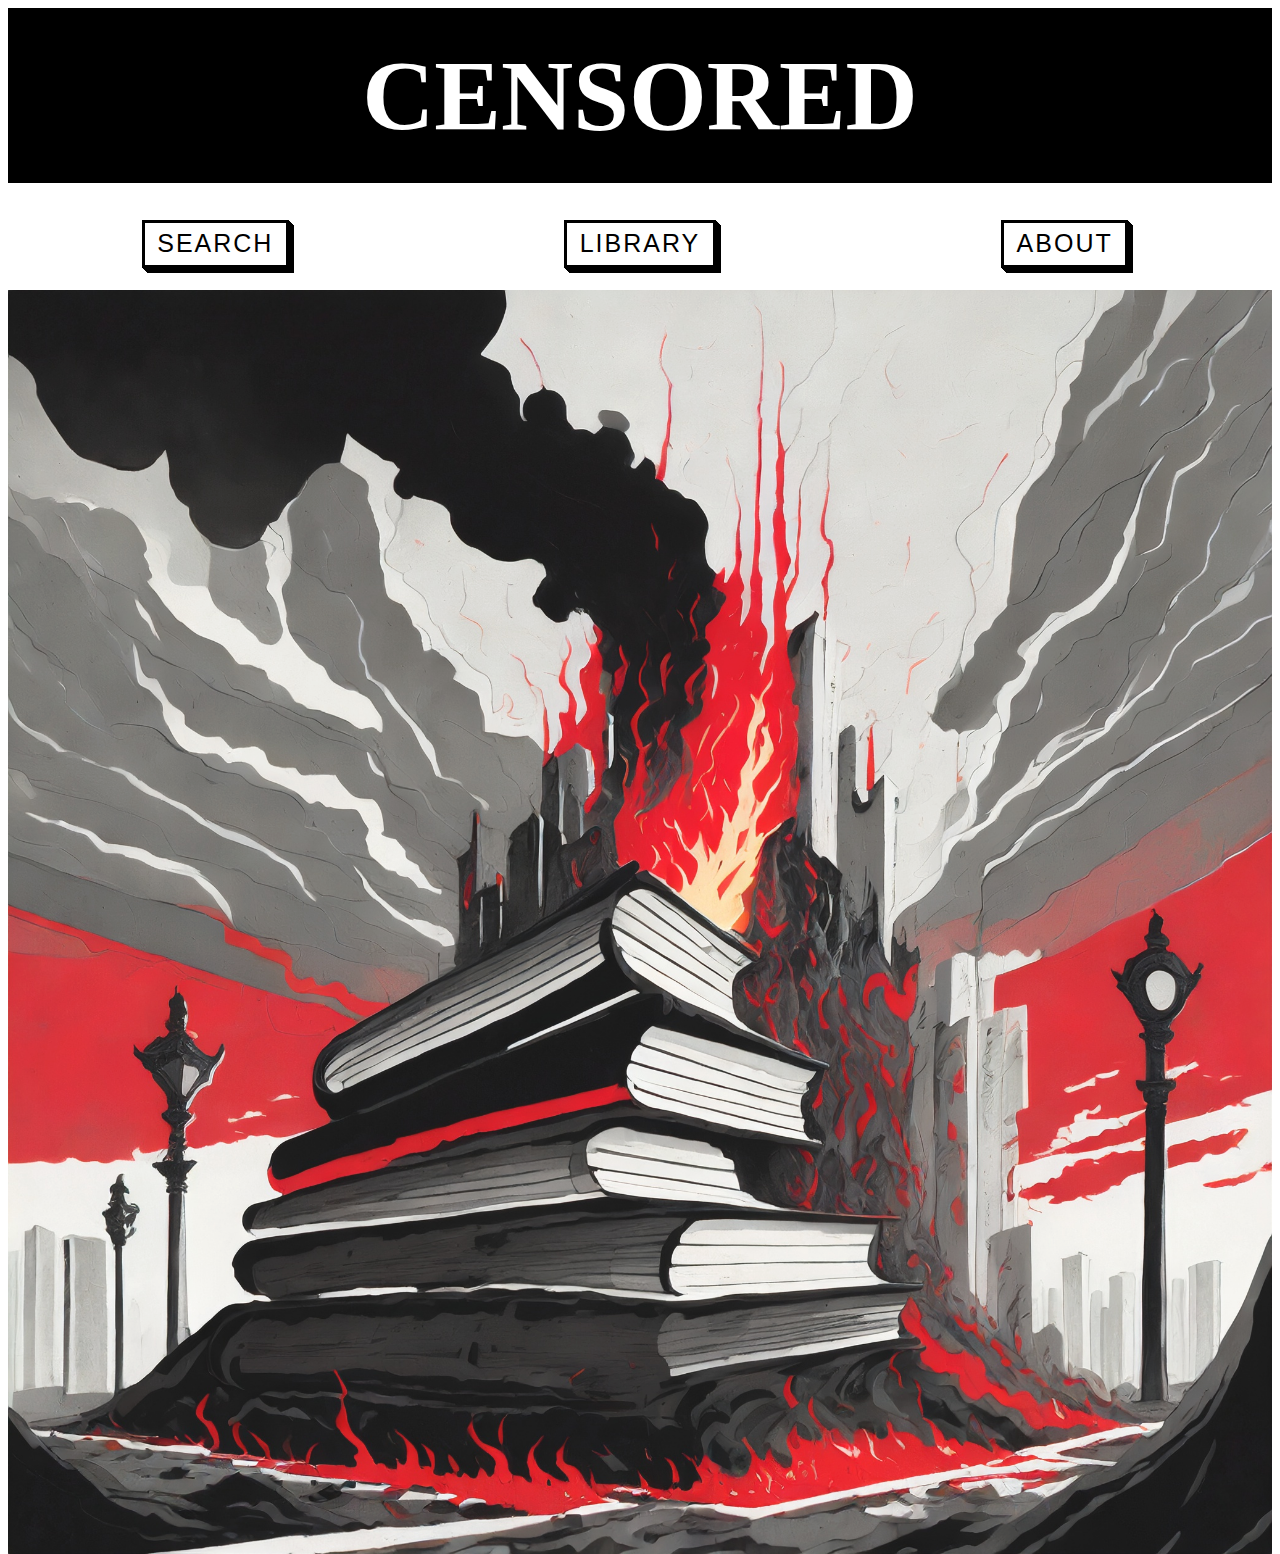
==== commit 85cac048: "Updates" ====
--- a/index.html
+++ b/index.html
@@ -2,6 +2,9 @@
 <html lang="en">
 
 <head>
+	<meta http-equiv='cache-control' content='no-cache'> 
+	<meta http-equiv='expires' content='0'> 
+	<meta http-equiv='pragma' content='no-cache'>
 	<meta charset="utf-8">
 	<meta http-equiv="X-UA-Compatible" content="IE=edge">
 	<meta name="viewport" content="width=device-width, initial-scale=1">
@@ -14,12 +17,14 @@
 		<section class="intro">
 			<h1 class="title">Censored</h1>
 		</section>
+		<section class="homepageimage">
+			<img src="images/burningbooks.JPG">
+		</section>
 		<section class="buttons">
 				<a href="library.html" class="librarybutton">Library</a>
 				<a href="allsearch.html" class="searchbutton">Search</a>
 				<a href="aboutinfo.html" class="aboutbutton">About</a>
 		</section>
-		
 	</main>
 	
 
--- a/css/style.css
+++ b/css/style.css
@@ -1,6 +1,6 @@
-/*---------------------------fonts---------------------------*/
+/* ---------------------------fonts--------------------------- */
 @font-face {
-	font-family: 'Quakiez-Display';
+	font-family: Quakiez-Display;
 	  src: url('/Fonts/Quakiez/Quakiez-Display.eot'),
 		url('/Fonts/Quakiez/Quakiez-Display.eot?#iefix') format('embedded-opentype'),
 		  url('/Fonts/Quakiez/Quakiez-Display.woff2') format('woff2'),
@@ -11,8 +11,9 @@
 	  font-style: normal;
 	  font-display: swap;
 }
+
 @font-face{
-	font-family: 'Mermaid-Bold';
+	font-family: Mermaid-Bold;
 	  src: url('/Fonts/Mermaid/Mermaid-Bold.eot'),
 		url('/Fonts/Mermaid/Mermaid-Bold.eot?#iefix') format('embedded-opentype'),
 		  url('/Fonts/Mermaid/Mermaid-Bold.woff2') format('woff2'),
@@ -23,6 +24,7 @@
 	  font-style: normal;
 	  font-display: swap;
 }
+
 @font-face {
     font-family: 'Gasoek One';
     src: url('GasoekOne-Regular.eot');
@@ -35,30 +37,25 @@
     font-style: normal;
     font-display: swap;
 }
+
 img {
-	display: block;
 	max-width: 100%;
 	display: grid;
     grid-template-columns: 1fr; 
 	grid-gap: 10px;
 	justify-content: center;
 }
-.content-container{
-	background-image: url('/images/burningbooks.jpg');
-	background-size: cover;
-	background-position: center;
-	background-attachment: fixed;
-	opacity: 90%;
-	height: 100vh;
-}
-/*---------------------------end section---------------------------------*/
-
-
-/*--------------------------Index/Home---------------------------*/
+
+
+/* ---------------------------end section--------------------------------- */
+
+
+/* --------------------------Index/Home--------------------------- */
+
 .title {
 	text-transform: uppercase;
 	text-align: center;
-	font-family: "Times";
+	font-family: Times;
 	font-size: 55px;
 	display: grid;
 	grid-template-columns: 1fr; 
@@ -66,10 +63,10 @@
 	justify-content: center;
 	color: white;
 	background-color:black;
+	padding: 70px;
 	margin-top: 0px;
-	padding: 70px;
-
-	@media (min-width: 748px) {
+	padding: 60px;
+	@media (width >= 748px) {
 		font-size: 100px;
 		padding: 30px;
 	}	
@@ -77,26 +74,30 @@
 
 
 	.subtext{
-		margin-top: -53.95px;
 		font-family:'Times New Roman', Times, serif;
 		background-color: white;
-		opacity: 70%;
+		padding-bottom: 20px;
+		opacity: 0.7;
 	}	
+
 	.buttons {
 		font-family:'Times New Roman', Times, serif;
 		display: grid;
 		grid-template-columns: repeat(3, 1fr);
 		grid-gap: 10px;
-		margin-top: -20%;
-		justify-content: center;
 		place-items: center;
 		color:black;
-
-		@media (min-width: 748px) {
-			margin-top: -7%;
+		margin-top: -940px;
+		@media (width >= 748px) {
 			font-size: 25px;
+			margin-top: -950px;
 		}	
-	}
+		@media (width >= 1024px) {
+			font-size: 25px;
+			margin-top: -970px;
+		}	
+	}
+
 	.librarybutton {
 		order: 2;
 		font-family: "Open Sans", sans-serif;
@@ -110,15 +111,17 @@
 		cursor: pointer;
 		border: 3px solid;
 		padding: 0.25em 0.5em;
-		box-shadow: 1px 1px 0px 0px, 2px 2px 0px 0px, 3px 3px 0px 0px, 4px 4px 0px 0px, 5px 5px 0px 0px;
+		box-shadow: 1px 1px 0 0, 2px 2px 0 0, 3px 3px 0 0, 4px 4px 0 0, 5px 5px 0 0;
 		position: relative;
 		user-select: none;
-		-webkit-user-select: none;
+		user-select: none;
 		touch-action: manipulation;
-		@media (min-width: 748px) {
+
+		@media (width >= 748px) {
 			font-size: 25px;
 		}	
 	}
+
 	.searchbutton {
 		order: 1;
 		font-family: "Open Sans", sans-serif;
@@ -132,16 +135,17 @@
 		cursor: pointer;
 		border: 3px solid;
 		padding: 0.25em 0.5em;
-		box-shadow: 1px 1px 0px 0px, 2px 2px 0px 0px, 3px 3px 0px 0px, 4px 4px 0px 0px, 5px 5px 0px 0px;
+		box-shadow: 1px 1px 0 0, 2px 2px 0 0, 3px 3px 0 0, 4px 4px 0 0, 5px 5px 0 0;
 		position: relative;
 		user-select: none;
-		-webkit-user-select: none;
+		user-select: none;
 		touch-action: manipulation;
 
-		@media (min-width: 748px) {
+		@media (width >= 748px) {
 			font-size: 25px;
 		}	
 	}
+
 		.aboutbutton {
 			order: 3;
 			font-family: "Open Sans", sans-serif;
@@ -155,35 +159,42 @@
 			cursor: pointer;
 			border: 3px solid;
 			padding: 0.25em 0.5em;
-			box-shadow: 1px 1px 0px 0px, 2px 2px 0px 0px, 3px 3px 0px 0px, 4px 4px 0px 0px, 5px 5px 0px 0px;
+			box-shadow: 1px 1px 0 0, 2px 2px 0 0, 3px 3px 0 0, 4px 4px 0 0, 5px 5px 0 0;
 			position: relative;
 			user-select: none;
-			-webkit-user-select: none;
+			user-select: none;
 			touch-action: manipulation;
 
-			@media (min-width: 748px) {
+			@media (width >= 748px) {
 				font-size: 25px;
 			}	
 		}
-
+.homepageimage{
+	background-size: cover;
+	background-position: center;
+	background-attachment: fixed;
+	opacity: 0.9;
+	height: 100vh;
+	padding-top: 40px;
+		}
 
 .about-heading {
 	text-transform: uppercase;
 	text-align: center;
-	font-family: "Times";
+	font-family: Times;
 	display: grid; 
 	grid-gap: 10px;
 	justify-content: center;
 	color: white;
 	background-color:black;
-	margin-top: 0px;
+	margin-top: 0;
 	padding: 70px;
 }
 
 .abouttitle{
 	font-size: 45px;
 
-	@media (min-width: 748px) {
+	@media (width >= 748px) {
 		font-size: 70px;
 		padding: 30px;
 }
@@ -196,15 +207,17 @@
     margin-top: 18px; 
     margin-bottom: 40px;
 
-	@media (min-width: 748px) {
+	@media (width >= 748px) {
 		font-size: 100px;
 	}
 }
+
 .about-button{
 	display:grid;
 	place-items: center;
 
 }
+
 .abouthomebutton{
 	order: 1;
 	display: inline-block;
@@ -219,31 +232,33 @@
 	cursor: pointer;
 	border: 3px solid;
 	padding: 0.25em 0.5em;
-	box-shadow: 1px 1px 0px 0px, 2px 2px 0px 0px, 3px 3px 0px 0px, 4px 4px 0px 0px, 5px 5px 0px 0px;
+	box-shadow: 1px 1px 0 0, 2px 2px 0 0, 3px 3px 0 0, 4px 4px 0 0, 5px 5px 0 0;
 	position: relative;
 	user-select: none;
-	-webkit-user-select: none;
+	user-select: none;
 	touch-action: manipulation;
 	margin-top: -6%;
 	
-	@media (min-width: 748px) {
+	@media (width >= 748px) {
 		margin-top: -1%;
 			font-size: 25px;
 		}
 	  }
+
 .bannedbooks-article-1{
 	background-color: #F6F6F6;
 	justify-content:center;
 	align-items: center;
 	margin-top: 75px;
 
-	@media (min-width: 748px) {
+	@media (width >= 748px) {
 	display: grid;
 	grid-template-columns: 50% 50%;
-	grid-gap: 0px;
+	grid-gap: 0;
 }
 	
 }
+
 .banned-books-description{
 	font-family: 'Courier New', Courier, monospace;
 	font-style: italic;
@@ -251,11 +266,12 @@
 	justify-content: center;
 	align-items: center;
 
-	@media (min-width: 748px) {
+	@media (width >= 748px) {
 	margin-right: 20%;
 	font-size: 20px;
 	}
 }
+
 .thumbnail {
     display: grid;
 	grid-template-columns: 1fr;  
@@ -264,16 +280,17 @@
     padding: 5px; 
     margin: 10px; 
 	
-	@media (min-width: 748px) {
+	@media (width >= 748px) {
 		margin-left:20%;
 		}
 }
+
 .ultra-styled{
 	color:#C62025;
 	font-weight:bold;
 	font-size: 22px;
 	
-	@media (min-width: 748px) {
+	@media (width >= 748px) {
 	font-size: 25px;
 	}
 }
@@ -285,10 +302,10 @@
 	align-items: center;
 	margin-top: 75px;
 
-	@media (min-width: 748px) {
+	@media (width >= 748px) {
 	display: grid;
 	grid-template-columns: 50% 50%;
-	grid-gap: 0px;
+	grid-gap: 0;
 	}
 }
 
@@ -299,11 +316,12 @@
 	justify-content: center;
 	align-items: center;
 
-	@media (min-width: 748px) {
+	@media (width >= 748px) {
 	margin-right: 20%;
 	font-size: 20px;
 	}
 }
+
 .thumbnail {
     display: grid;
 	grid-template-columns: 1fr;  
@@ -312,48 +330,61 @@
     padding: 5px; 
     margin: 10px; 
 	
-	@media (min-width: 748px) {
+	@media (width >= 748px) {
 		margin-left:20%;
 		}
 	}
-/*-------------------------end section---------------------------------*/
-
-
-
-/*---------------------------end section---------------------------------*/
-
-
-/*---------------------------Library page---------------------------*/
-/*use grid and reference datalibrary*/
+
+/* -------------------------end section--------------------------------- */
+
+
+
+/* ---------------------------end section--------------------------------- */
+
+
+/* ---------------------------Library page--------------------------- */
+
+/* use grid and reference datalibrary */
 
 .datalibrary {
 	background-color: white;
 	text-align: center;
 	list-style-type: none;
-	padding: 0px;
+	padding: 0;
 	display: grid; 
 	grid-template-columns: repeat(2, 1fr);
+	place-items: center;
 	max-width: 700px;
 	gap: 50px;
-	@media (min-width: 1024px) {
-	}
+	align-self: stretch; 
+	align-items: center;
+	@media (width >= 748px) {
+		display: grid; 
+		grid-template-columns: repeat(3, 1fr);
+	}
+	@media (width >= 1024px) {
+		display: grid; 
+		grid-template-columns: repeat(4, 1fr);
+		max-width: 1200px;
+	}
+
 
 }
 
 .librarytitle {
 	text-transform: uppercase;
 	text-align: center;
-	font-family: "Times";
+	font-family: Times;
 	display: grid; 
 	grid-gap: 10px;
 	justify-content: center;
 	color: white;
 	background-color:black;
-	margin-top: 0px;
+	margin-top: 0;
 	padding: 70px;
 	font-size: 45px;
 
-	@media (min-width: 748px) {
+	@media (width >= 748px) {
 		font-size: 70px;
 		padding: 30px;
 	}
@@ -364,7 +395,7 @@
 	display: block;
 	color: #000;
 	text-align: center;       
-	font-family: 'Inter', sans-serif;
+	font-family: Inter, sans-serif;
 	font-size: 20px;
 	font-style: normal;
 	font-weight: 700;
@@ -372,29 +403,23 @@
 	padding: 5px;
 	border-top: 3px solid black;
 	border-bottom: 3px solid black;
-	@media (min-width: 1024px) {
+
+	@media (width >= 1024px) {
 		font-size: 30px;
 	}
 	
-}
-
-.datalibrary{
-	display: grid;
-	align-content: center;
-	place-items: center;
-	@media (min-width: 760px) {
-		grid-template-columns:max-content;
-}
 }
 
 .list {
 	position: relative;
 	list-style: none;
 	padding: none;
-	@media (min-width: 760px) {
+
+	@media (width >= 760px) {
         justify-content: center;		
 }
-	@media (min-width: 1024px) {
+
+	@media (width >= 1024px) {
 	}
 
 }
@@ -403,8 +428,9 @@
 	margin-top: 100px;
 
 }
+
 .card {
-	/*asked ChatGPT how to use absolute and relative positioning in CSS*/
+	/* asked ChatGPT how to use absolute and relative positioning in CSS */
 		border: 1px solid black;
 		position: absolute;
 		z-index: 2;
@@ -413,11 +439,13 @@
 		width: 150px;
 		padding-bottom: 15%;
 		padding-top:15%;
-		@media (min-width: 760px) {
+
+		@media (width >= 760px) {
 			align-content: center;
 			width: 326px;
 	}
-		@media (min-width: 1024px) {
+
+		@media (width >= 1024px) {
 			align-content: center;
 			width: 326px;
 	}
@@ -430,9 +458,11 @@
 	z-index: 1;
 	padding-bottom: 15%;
 	padding-top:15%;
-	@media (min-width: 748px) {
-	}
-}
+
+	@media (width >= 748px) {
+	}
+}
+
 .list .card {
 	opacity: 0;
 	transition: all .3s ease-in;
@@ -441,6 +471,7 @@
 .list:hover .card {
 	opacity: 1;
 }
+
 .results .card {
 	opacity: 1;
 	background-color: transparent;
@@ -449,17 +480,17 @@
 
 }
 
-/*---------------------------end section---------------------------------*/
-
-
-
-/*---------------------------General SEARCH page---------------------------*/
+/* ---------------------------end section--------------------------------- */
+
+
+
+/* ---------------------------General SEARCH page--------------------------- */
 .searchpagebuttons{
 	background-image: url('/images/gianteye.jpg');
 	background-size: cover;
 	background-position: center;
 	background-attachment: fixed;
-	opacity: 90%;
+	opacity: 0.9;
 	height: 100vh;	
 	padding-top: 100px;
 }
@@ -489,18 +520,20 @@
 	  cursor: pointer;
 	  border: 3px solid;
 	  padding: 0.25em 0.5em;
-	  box-shadow: 1px 1px 0px 0px, 2px 2px 0px 0px, 3px 3px 0px 0px, 4px 4px 0px 0px, 5px 5px 0px 0px;
+	  box-shadow: 1px 1px 0 0, 2px 2px 0 0, 3px 3px 0 0, 4px 4px 0 0, 5px 5px 0 0;
 	  position: relative;
 	  user-select: none;
-	  -webkit-user-select: none;
+	  user-select: none;
 	  touch-action: manipulation;
 	}
-	@media (min-width: 768px) {
+
+	@media (width >= 768px) {
 		.fictionbutton{
 		  padding: 0.25em 0.75em;
 		  max-width: 40%;
 		}
 	  }
+
 .nonfictionbutton {
 	order: 2;
 	display: inline-block;
@@ -516,13 +549,14 @@
 	cursor: pointer;
 	border: 3px solid;
 	padding: 0.25em 0.5em;
-	box-shadow: 1px 1px 0px 0px, 2px 2px 0px 0px, 3px 3px 0px 0px, 4px 4px 0px 0px, 5px 5px 0px 0px;
+	box-shadow: 1px 1px 0 0, 2px 2px 0 0, 3px 3px 0 0, 4px 4px 0 0, 5px 5px 0 0;
 	position: relative;
 	user-select: auto;
-	-webkit-user-select: none;
+	user-select: none;
 	touch-action: manipulation;
 }
-	@media (min-width: 768px) {
+
+	@media (width >= 768px) {
 		.nonfictionbutton{
 		padding: 0.25em 0.75em;
 		max-width: 40%;
@@ -544,13 +578,14 @@
 		cursor: pointer;
 		border: 3px solid;
 		padding: 0.25em 0.5em;
-		box-shadow: 1px 1px 0px 0px, 2px 2px 0px 0px, 3px 3px 0px 0px, 4px 4px 0px 0px, 5px 5px 0px 0px;
+		box-shadow: 1px 1px 0 0, 2px 2px 0 0, 3px 3px 0 0, 4px 4px 0 0, 5px 5px 0 0;
 		position: relative;
 		user-select: auto;
-		-webkit-user-select: none;
+		user-select: none;
 		touch-action: manipulation;
 	}
-		@media (min-width: 768px) {
+
+		@media (width >= 768px) {
 			.searchhomebutton{
 			padding: 0.25em 0.75em;
 			max-width: 40%;
@@ -558,21 +593,21 @@
 		}
 
 
-/*---------------------------end section---------------------------------*/
-
-
-
-/*---------------------------Fiction SEARCH page---------------------------*/
+/* ---------------------------end section--------------------------------- */
+
+
+
+/* ---------------------------Fiction SEARCH page--------------------------- */
 
 .search-content-container{
 	background-image: url('/images/gianteye-opacity50.jpg');
 	background-size: cover;
 	background-position: center;
 	background-attachment: fixed;
-	opacity: 90%;
+	opacity: 0.9;
 	height: 200vh;
 
-	@media (min-width:748px) {
+	@media (width >=748px) {
 	height: 180vh;
 	}
 }
@@ -580,13 +615,13 @@
 .search-heading {
 	text-transform: uppercase;
 	text-align: center;
-	font-family: "Times";
+	font-family: Times;
 	display: grid; 
 	grid-gap: 10px;
 	justify-content: center;
 	color: white;
 	background-color:black;
-	margin-top: 0px;
+	margin-top: 0;
 	padding: 70px;
 	font-size: 35px;
 }
@@ -594,17 +629,18 @@
 .searchtitle{
 	color:white;
 
-	@media (min-width: 748px) {
+	@media (width >= 748px) {
 		font-size: 70px;
 		padding: 30px;
 }
 }
+
 .searchsubtitle {
-	font-family :'Mermaid', sans-serif;
+	font-family :Mermaid, sans-serif;
 	font-size: 25px;
 	color: white;
 
-	@media (min-width:748px) {
+	@media (width >=748px) {
 		font-size: 25px;
 	}
 
@@ -620,17 +656,20 @@
 	margin-left:30%;
 	font-family: 'Arial Black';
 	font-size: 22px;
-	@media (min-width:748px){
+
+	@media (width >=748px){
 		display: flex;
 		flex-wrap: wrap;
 		justify-content: center;
 	}
 }
+
 .fictionboxes{
-	@media (min-width:748px){
+	@media (width >=748px){
 	flex: 0 0 calc(50% - 10px); 
 	}
 }
+
 	.fictionboxes input[type="checkbox"] {
 		display: none;
 		visibility: hidden;
@@ -646,7 +685,7 @@
 		font-weight:bold;
 	}
 
-	.fictionboxes label:before {
+	.fictionboxes label::before {
 		box-sizing: border-box;
 		content: " ";
 		position: absolute;
@@ -660,11 +699,12 @@
 		z-index: -1;
 	}
 
-	.fictionboxes input[type=checkbox]:checked + label {
+	.fictionboxes input[type="checkbox"]:checked + label {
 		padding-left: 1em;
 		color: #0f5229;
 	}
-	.fictionboxes input[type=checkbox]:checked + label:before {
+
+	.fictionboxes input[type="checkbox"]:checked + label::before {
 		top: 0;
 		width: 100%;
 		height: 2em;
@@ -676,7 +716,8 @@
 	.fictionboxes label::before {
 		transition: 0.25s all ease;
 	}
-/* Foundational CSS for checkbox design courtesy of Raul Berrera, adjusted to fit our project*/
+
+/* Foundational CSS for checkbox design courtesy of Raul Berrera, adjusted to fit our project */
 
 .fictionendbuttons {
 		font-family:'Times New Roman', Times, serif;
@@ -703,13 +744,14 @@
 	cursor: pointer;
 	border: 3px solid;
 	padding: 0.25em 0.5em;
-	box-shadow: 1px 1px 0px 0px, 2px 2px 0px 0px, 3px 3px 0px 0px, 4px 4px 0px 0px, 5px 5px 0px 0px;
+	box-shadow: 1px 1px 0 0, 2px 2px 0 0, 3px 3px 0 0, 4px 4px 0 0, 5px 5px 0 0;
 	position: relative;
 	user-select: none;
-	-webkit-user-select: none;
+	user-select: none;
 	touch-action: manipulation;
 	}
-	@media (min-width: 748px) {
+
+	@media (width >= 748px) {
 		.fictionhomebutton{
 		  padding: 0.25em 0.75em;
 		  max-width: 40%;
@@ -729,13 +771,14 @@
 	cursor: pointer;
 	border: 3px solid;
 	padding: 0.25em 0.5em;
-	box-shadow: 1px 1px 0px 0px, 2px 2px 0px 0px, 3px 3px 0px 0px, 4px 4px 0px 0px, 5px 5px 0px 0px;
+	box-shadow: 1px 1px 0 0, 2px 2px 0 0, 3px 3px 0 0, 4px 4px 0 0, 5px 5px 0 0;
 	position: relative;
 	user-select: none;
-	-webkit-user-select: none;
+	user-select: none;
 	touch-action: manipulation;
 }
-	@media (min-width: 748px) {
+
+	@media (width >= 748px) {
 		.fictionresultbutton{
 		padding: 0.25em 0.75em;
 		max-width: 40%;
@@ -743,46 +786,50 @@
 	}
 
 
-/*---------------------------end section---------------------------------*/
-
-
-
-
-
-/*---------------------------NF SEARCH page---------------------------*/
+/* ---------------------------end section--------------------------------- */
+
+
+
+
+
+/* ---------------------------NF SEARCH page--------------------------- */
 
 
 .nfsearchtitle {
 	flex-shrink: 0;
 	color: #DC3545;
 	text-align: center;
+
 /* font family issues, font won't change */
-	font-family: 'Inter', sans-serif;
+	font-family: Inter, sans-serif;
 	font-size: 40px;
 	font-style: normal;
 	font-weight: 700;
 	line-height: normal;
-	margin: 0px;
+	margin: 0;
 	padding-top: 60px;
-	/*asked ChatGPT how to outline text in CSS*/
+
+	/* asked ChatGPT how to outline text in CSS */
 	text-shadow: 
-			-1px -1px 0 #ffffff, /* Top-left shadow */
-			1px -1px 0 #ffffff, /* Top-right shadow */
-			-1px 1px 0 #ffffff, /* Bottom-left shadow */
-			1px 1px 0 #ffffff; /* Bottom-right shadow */
+			-1px -1px 0 #fff, /* Top-left shadow */
+			1px -1px 0 #fff, /* Top-right shadow */
+			-1px 1px 0 #fff, /* Bottom-left shadow */
+			1px 1px 0 #fff; /* Bottom-right shadow */
+
 	background-color: black;
 		}
 
 .fnfsearchsubtitle {
-	font-family :'Mermaid', sans-serif;
+	font-family :Mermaid, sans-serif;
 	font-size: 25px;
 	color: black;
 		
 		
 }
+
 .nfboxes {
 	font-size: 25px;
-	font-family :'Mermaid', sans-serif;
+	font-family :Mermaid, sans-serif;
 	display: grid;
 	gap: 20px;
 	padding-top: 30px;
@@ -790,10 +837,9 @@
 
 
 .nfboxes {
-	display: grid;
 	grid-template-columns: repeat(2, 1fr);
 	font-size: 25px;
-	font-family :'Baskerville', sans-serif;
+	font-family :Baskerville, sans-serif;
 	margin: 0;
 	display: flex;
 	align-items: center;
@@ -817,7 +863,7 @@
 	display: inline-flex;
 }
 
-.nfboxes label:before {
+.nfboxes label::before {
 	box-sizing: border-box;
 	content: " ";
 	position: absolute;
@@ -831,11 +877,12 @@
 	z-index: -1;
 }
 
-.nfboxes input[type=checkbox]:checked + label {
+.nfboxes input[type="checkbox"]:checked + label {
 	padding-left: 1em;
 	color: #0f5229;
 }
-.nfboxes input[type=checkbox]:checked + label:before {
+
+.nfboxes input[type="checkbox"]:checked + label::before {
 	top: 0;
 	width: 100%;
 	height: 2em;
@@ -847,24 +894,28 @@
 .nfboxes label::before {
 	transition: 0.25s all ease;
 }
+
 .fictionsearchtitle {
 	flex-shrink: 0;
 	color: #DC3545;
 	text-align: center;
+
 /* font family issues, font won't change */
-	font-family: 'Inter', sans-serif;
+	font-family: Inter, sans-serif;
 	font-size: 40px;
 	font-style: normal;
 	font-weight: 700;
 	line-height: normal;
-	margin: 0px;
+	margin: 0;
 	padding-top: 60px;
-	/*asked ChatGPT how to outline text in CSS*/
+
+	/* asked ChatGPT how to outline text in CSS */
 	text-shadow: 
-			-1px -1px 0 #ffffff, /* Top-left shadow */
-			1px -1px 0 #ffffff, /* Top-right shadow */
-			-1px 1px 0 #ffffff, /* Bottom-left shadow */
-			1px 1px 0 #ffffff; /* Bottom-right shadow */
+			-1px -1px 0 #fff, /* Top-left shadow */
+			1px -1px 0 #fff, /* Top-right shadow */
+			-1px 1px 0 #fff, /* Bottom-left shadow */
+			1px 1px 0 #fff; /* Bottom-right shadow */
+
 	background-color: black;
 		}
 
@@ -893,18 +944,20 @@
 	  cursor: pointer;
 	  border: 3px solid;
 	  padding: 0.25em 0.5em;
-	  box-shadow: 1px 1px 0px 0px, 2px 2px 0px 0px, 3px 3px 0px 0px, 4px 4px 0px 0px, 5px 5px 0px 0px;
+	  box-shadow: 1px 1px 0 0, 2px 2px 0 0, 3px 3px 0 0, 4px 4px 0 0, 5px 5px 0 0;
 	  position: relative;
 	  user-select: none;
-	  -webkit-user-select: none;
+	  user-select: none;
 	  touch-action: manipulation;
 	}
-	@media (min-width: 768px) {
+
+	@media (width >= 768px) {
 		.fictionbutton{
 		  padding: 0.25em 0.75em;
 		  max-width: 40%;
 		}
 	  }
+
 .nfresultbutton {
 	order: 2;
 	display: inline-block;
@@ -919,13 +972,14 @@
 	  cursor: pointer;
 	  border: 3px solid;
 	  padding: 0.25em 0.5em;
-	  box-shadow: 1px 1px 0px 0px, 2px 2px 0px 0px, 3px 3px 0px 0px, 4px 4px 0px 0px, 5px 5px 0px 0px;
+	  box-shadow: 1px 1px 0 0, 2px 2px 0 0, 3px 3px 0 0, 4px 4px 0 0, 5px 5px 0 0;
 	  position: relative;
 	  user-select: none;
-	  -webkit-user-select: none;
+	  user-select: none;
 	  touch-action: manipulation;
 	}
-	@media (min-width: 768px) {
+
+	@media (width >= 768px) {
 		.nfresultbutton{
 		  padding: 0.25em 0.75em;
 		  max-width: 40%;
@@ -933,7 +987,7 @@
 	  }
 
 
-/*---------------------------Nonfiction Result page---------------------------*/
+/* ---------------------------Nonfiction Result page--------------------------- */
 
 .nfresultendbuttons {
 	font-family:'Times New Roman', Times, serif;
@@ -961,13 +1015,14 @@
 	  cursor: pointer;
 	  border: 3px solid;
 	  padding: 0.25em 0.5em;
-	  box-shadow: 1px 1px 0px 0px, 2px 2px 0px 0px, 3px 3px 0px 0px, 4px 4px 0px 0px, 5px 5px 0px 0px;
+	  box-shadow: 1px 1px 0 0, 2px 2px 0 0, 3px 3px 0 0, 4px 4px 0 0, 5px 5px 0 0;
 	  position: relative;
 	  user-select: none;
-	  -webkit-user-select: none;
+	  user-select: none;
 	  touch-action: manipulation;
 	}
-	@media (min-width: 768px) {
+
+	@media (width >= 768px) {
 		.fictionbutton{
 		  padding: 0.25em 0.75em;
 		  max-width: 40%;
@@ -975,7 +1030,6 @@
 	  }
 
 .nfresultlibrarybutton {
-
 	order: 2;
 	display: inline-block;
 	  font-family: "Open Sans", sans-serif;
@@ -989,20 +1043,21 @@
 	  cursor: pointer;
 	  border: 3px solid;
 	  padding: 0.25em 0.5em;
-	  box-shadow: 1px 1px 0px 0px, 2px 2px 0px 0px, 3px 3px 0px 0px, 4px 4px 0px 0px, 5px 5px 0px 0px;
+	  box-shadow: 1px 1px 0 0, 2px 2px 0 0, 3px 3px 0 0, 4px 4px 0 0, 5px 5px 0 0;
 	  position: relative;
 	  user-select: none;
-	  -webkit-user-select: none;
+	  user-select: none;
 	  touch-action: manipulation;
 	}
-	@media (min-width: 768px) {
+
+	@media (width >= 768px) {
 		.fictionbutton{
 		  padding: 0.25em 0.75em;
 		  max-width: 40%;
 		}
 	  }
 
-/*---------------------------end section---------------------------------*/
+/* ---------------------------end section--------------------------------- */
 
 /* media queries
 @media (min-width: 760px) {
